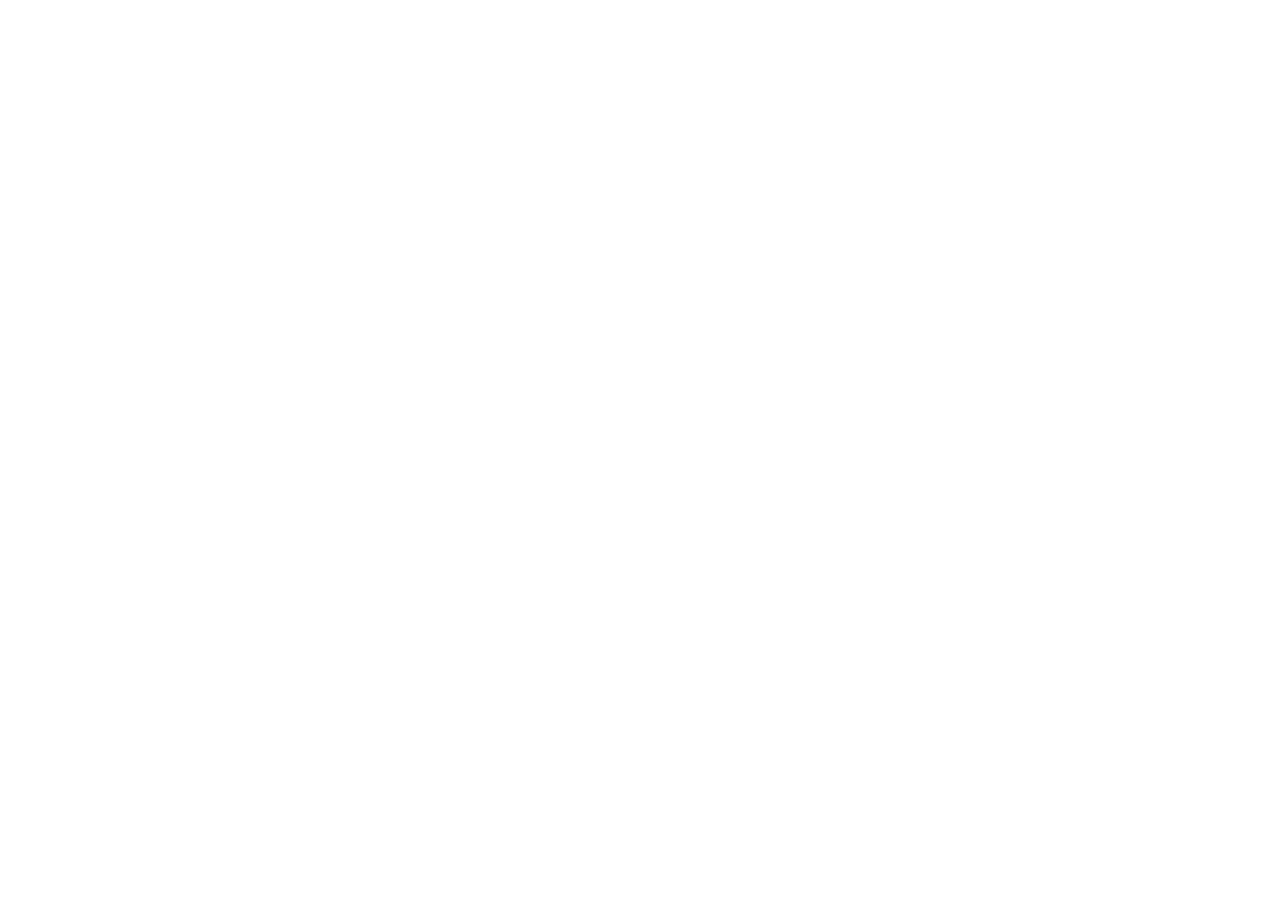
==== watchlist.html @ ec7f51c3 "Add initial files for movie watchlist" ====
<!DOCTYPE html>
<html lang="en">
<head>
    <meta charset="UTF-8">
    <meta http-equiv="X-UA-Compatible" content="IE=edge">
    <meta name="viewport" content="width=device-width, initial-scale=1.0">
    <title>Movie Watchlist - Watchlist</title>
    <link rel="preconnect" href="https://fonts.googleapis.com">
    <link rel="preconnect" href="https://fonts.gstatic.com" crossorigin>
    <link href="https://fonts.googleapis.com/css2?family=Inter:wght@400;500;700;900&display=swap" rel="stylesheet">
    <link rel="stylesheet" href="css/reset.css">
    <link rel="stylesheet" href="css/style.css">
</head>
<body>
    <!-- SETUP MARKUP STRUCTURE -->
    <script src="js/app.js"></script>
</body>
</html>
---- css/style.css ----
/* General Styles */
* {
    margin: 0;
    padding: 0;
    box-sizing: border-box;
}

html {
    font-size: 10px;
}

body {
    font-family: 'Inter', sans-serif;
}
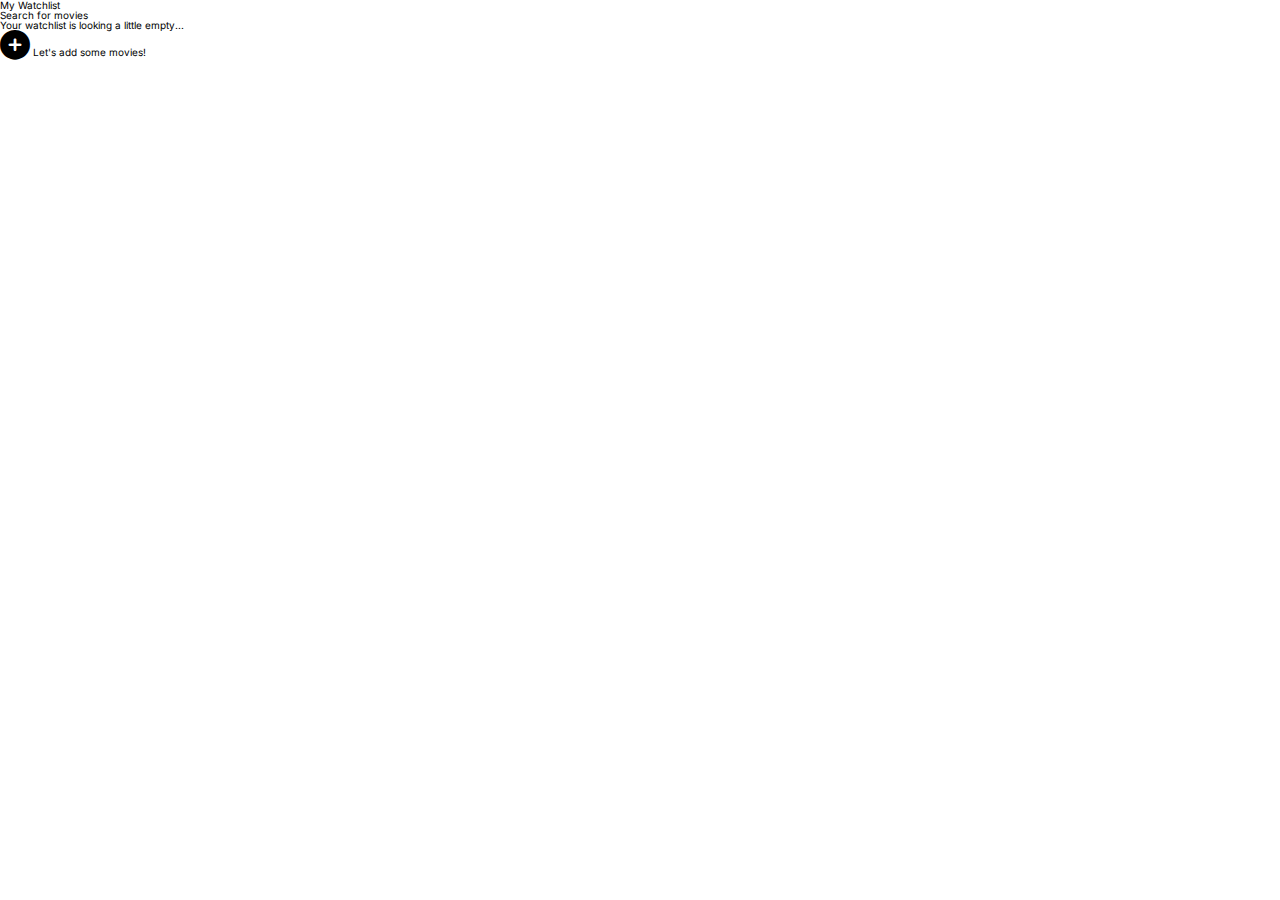
==== commit 15eae14e: "Add markup to index and watchlist pages. Include font-awesome library" ====
--- a/watchlist.html
+++ b/watchlist.html
@@ -8,11 +8,22 @@
     <link rel="preconnect" href="https://fonts.googleapis.com">
     <link rel="preconnect" href="https://fonts.gstatic.com" crossorigin>
     <link href="https://fonts.googleapis.com/css2?family=Inter:wght@400;500;700;900&display=swap" rel="stylesheet">
+    <link rel="stylesheet" href="https://cdnjs.cloudflare.com/ajax/libs/font-awesome/6.0.0/css/all.min.css">
     <link rel="stylesheet" href="css/reset.css">
     <link rel="stylesheet" href="css/style.css">
 </head>
-<body>
-    <!-- SETUP MARKUP STRUCTURE -->
-    <script src="js/app.js"></script>
-</body>
+    <body>
+        <div class="container">
+            <header class="section-header">
+                <h1 class="section-title">My Watchlist</h1>
+                <p class="section-watchlist">Search for movies</p>
+            </header>
+            <section class="watchlist-results">
+                <!-- Watchlist will get displayed here -->
+                <p class="watchlist-text">Your watchlist is looking a little empty...</p>
+                <p><i class="fa-solid fa-circle-plus fa-3x"></i> Let's add some movies!</p>
+            </section>
+        </div>
+        <script src="js/app.js"></script>
+    </body>
 </html>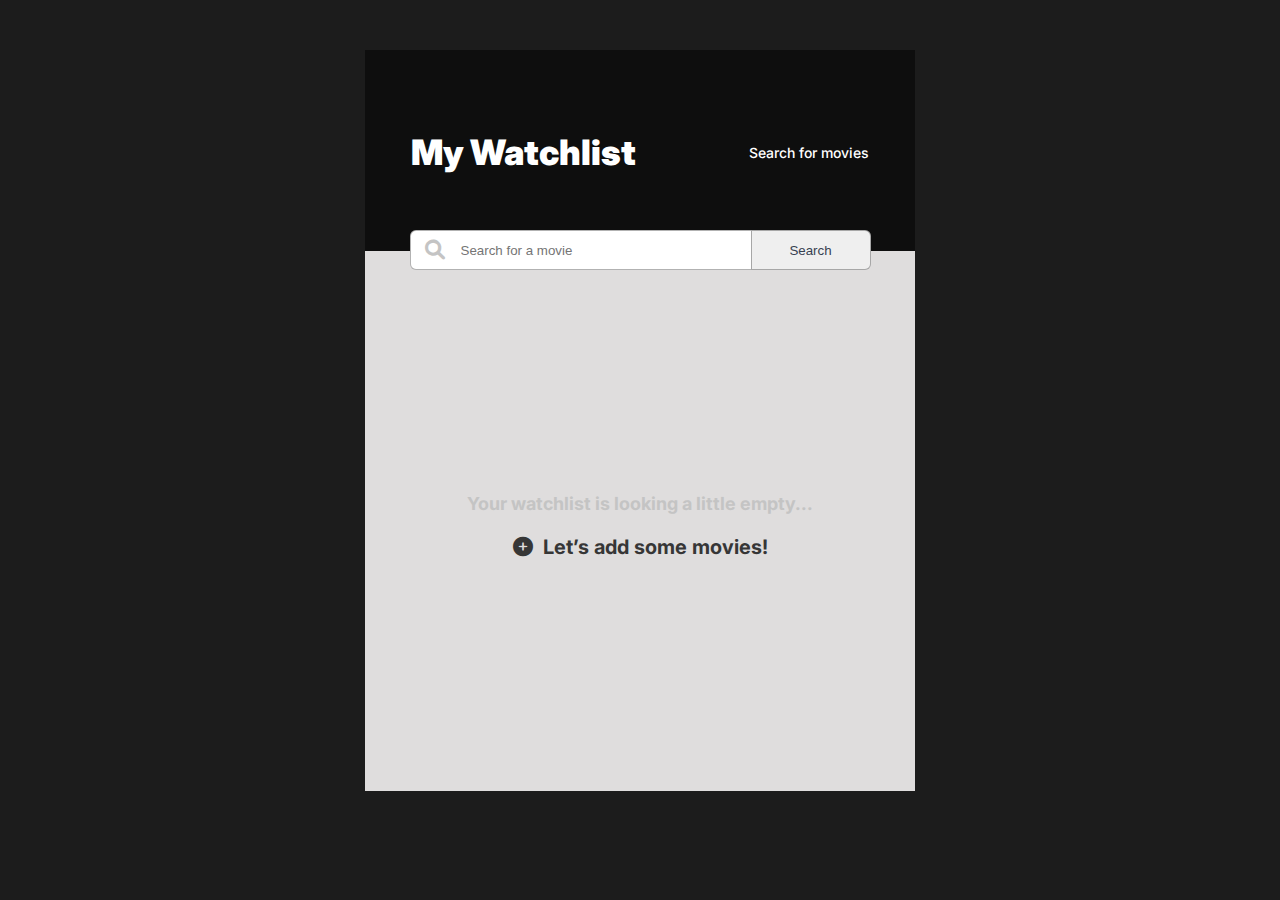
==== commit 05b8672e: "Add markup and styling for watchlist default state" ====
--- a/watchlist.html
+++ b/watchlist.html
@@ -18,10 +18,17 @@
                 <h1 class="section-title">My Watchlist</h1>
                 <p class="section-watchlist">Search for movies</p>
             </header>
-            <section class="watchlist-results">
-                <!-- Watchlist will get displayed here -->
-                <p class="watchlist-text">Your watchlist is looking a little empty...</p>
-                <p><i class="fa-solid fa-circle-plus fa-3x"></i> Let's add some movies!</p>
+            <section class="section-search">
+                <form action="/" method="POST">
+                    <i class="fa-solid fa-magnifying-glass fa-2x"></i>
+                    <input type="text" placeholder="Search for a movie">
+                    <button type="submit">Search</button>
+                </form>
+            </section>
+            <section class="section-results">
+                <span class="fa-film-text">Your watchlist is looking a little empty...</span>
+                <p class="section-text"><i class="fa-solid fa-circle-plus"></i>Let’s add some movies!</p>
+                <!-- Search Results Will get Displayed Here -->
             </section>
         </div>
         <script src="js/app.js"></script>
--- a/css/style.css
+++ b/css/style.css
@@ -1,4 +1,13 @@
 /* General Styles */
+:root {
+    --background: #1C1C1C;
+    --primary-gray: #DFDDDD;
+    --secondary-gray: #c4c4c4;
+    --button-color: #374151;
+    --section-text: #363636;
+    --white: #ffffff;
+}
+
 * {
     margin: 0;
     padding: 0;
@@ -11,4 +20,110 @@
 
 body {
     font-family: 'Inter', sans-serif;
+    font-size: 1rem;
+    background: var(--background)
+}
+
+.section-header {
+    background-image: url(../images/header_background.png);
+    background-size: cover;
+    background-repeat: no-repeat;
+    background-color: #0E0E0E;
+    padding: 8.5em 4.6em;
+    display: flex;
+    justify-content: space-between;
+    align-items: center;
+}
+
+/* Layout Styles */ 
+.container {
+    max-width: 55em;
+    width: 90%;
+    margin: 0 auto;
+    padding-top: 5em;
+    min-height: 100vh;
+}
+
+.section-search {
+    display: flex;
+    justify-content: center;
+    margin-top: -25px;
+}
+
+.section-search input {
+    width: 25.65em;
+    border-top-left-radius: 6px;
+    border-bottom-left-radius: 6px;
+    margin-right: -4px;
+    padding-left: 50px;
+    font-weight: 500;
+}
+
+.section-search button {
+    width: 9em;
+    border-top-right-radius: 6px;
+    border-bottom-right-radius: 6px;
+    color: var(--button-color);
+}
+
+.section-search input,
+.section-search button {
+    height: 3em;
+    border: 0.5px solid rgba(0, 0, 0, .3);
+}
+
+.section-results {
+    background: var(--primary-gray);
+    min-height: 60vh;
+    display: flex;
+    flex-direction: column;
+    justify-content: center;
+    align-items: center;
+    margin-top: -19px;
+}
+
+/* Typography Styles */
+.section-title,
+.section-watchlist {
+    color: var(--white);
+}
+
+.section-title {
+    font-size: 3.5rem;
+    font-weight: 900;
+}
+
+.section-watchlist {
+    font-size: 1.4rem;
+    font-weight: 500;
+}
+
+.fa-film-text {
+    font-size: 1.8rem;
+    font-weight: 700;
+    color: var(--secondary-gray);
+    margin-top: 0.5em;
+}
+
+.section-text {
+    font-size: 2rem;
+    font-weight: 700;
+    color: var(--section-text);
+    margin-top: 1.2em;
+}
+
+/* Icon Styling */
+.fa-film,
+.fa-magnifying-glass {
+    color: var(--secondary-gray)
+}
+
+.fa-magnifying-glass {
+    position: absolute;
+    margin-top: 10px;
+    margin-left: 15px;
+}
+
+.fa-circle-plus {
+    margin-right: 0.5em;
 }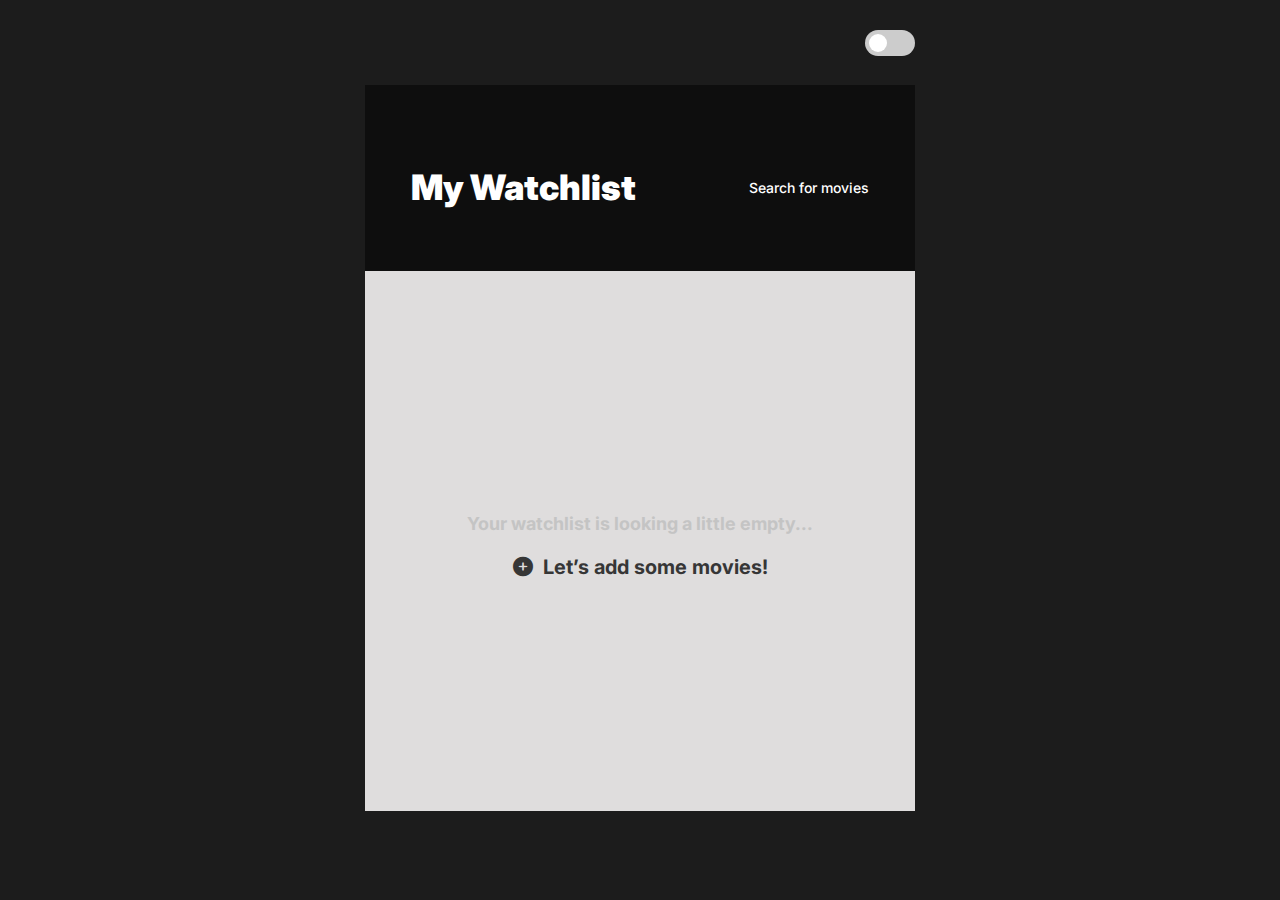
==== commit bb901492: "Setup base styling and javascript for dark-mode feature" ====
--- a/watchlist.html
+++ b/watchlist.html
@@ -14,21 +14,22 @@
 </head>
     <body>
         <div class="container">
+            <div class="toggle-wrapper dark-mode">
+                <label class="switch">
+                    <input id="dark-mode-toggle" type="checkbox">
+                    <span class="slider round"></span>
+                </label>
+            </div>
             <header class="section-header">
                 <h1 class="section-title">My Watchlist</h1>
-                <p class="section-watchlist">Search for movies</p>
+                <a href="index.html" class="section-watchlist">Search for movies</a>
             </header>
-            <section class="section-search">
-                <form action="/" method="POST">
-                    <i class="fa-solid fa-magnifying-glass fa-2x"></i>
-                    <input type="text" placeholder="Search for a movie">
-                    <button type="submit">Search</button>
-                </form>
-            </section>
-            <section class="section-results">
-                <span class="fa-film-text">Your watchlist is looking a little empty...</span>
-                <p class="section-text"><i class="fa-solid fa-circle-plus"></i>Let’s add some movies!</p>
-                <!-- Search Results Will get Displayed Here -->
+            <section class="watchlist-wrapper">
+                <div class="watchlist-results">
+                    <span class="fa-film-text">Your watchlist is looking a little empty...</span>
+                    <p class="section-text"><i class="fa-solid fa-circle-plus"></i>Let’s add some movies!</p>
+                    <!-- Search Results Will get Displayed Here -->
+                </div>
             </section>
         </div>
         <script src="js/app.js"></script>
--- a/css/style.css
+++ b/css/style.css
@@ -5,6 +5,9 @@
     --secondary-gray: #c4c4c4;
     --button-color: #374151;
     --section-text: #363636;
+    --details-text: #111827;
+    --search-result-text: #6B7280;
+    --star: #FEC654;
     --white: #ffffff;
 }
 
@@ -40,14 +43,17 @@
     max-width: 55em;
     width: 90%;
     margin: 0 auto;
-    padding-top: 5em;
+    padding-top: 8.5em;
     min-height: 100vh;
+    position: relative;
 }
 
 .section-search {
     display: flex;
     justify-content: center;
     margin-top: -25px;
+    position: relative;
+    z-index: 10;
 }
 
 .section-search input {
@@ -64,6 +70,7 @@
     border-top-right-radius: 6px;
     border-bottom-right-radius: 6px;
     color: var(--button-color);
+    cursor: pointer;
 }
 
 .section-search input,
@@ -72,13 +79,102 @@
     border: 0.5px solid rgba(0, 0, 0, .3);
 }
 
-.section-results {
+.section-results, .watchlist-results {
     background: var(--primary-gray);
     min-height: 60vh;
     display: flex;
     flex-direction: column;
     justify-content: center;
     align-items: center;
+}
+
+/* Search Result */
+.search-result,
+.watchlist-item {
+    display: flex;
+    padding: 2.159em 0;
+    width: 46.2em;
+    border-bottom: 1px solid rgba(0, 0, 0, .1);
+}
+
+.search-result:first-child {
+    margin-top: 4.4em;
+}
+
+.watchlist-item:first-child {
+    margin-top: 2em;
+}
+
+.search-result:last-child,
+.watchlist-item:last-child {
+    border-bottom: none;
+}
+
+.search-result-img img,
+.watchlist-item-img img {
+    width: 9.9em;
+    height: 14.741em;
+}
+
+.search-result-title-wrapper,
+.watchlist-item-title-wrapper {
+    display: flex;
+    margin-bottom: 1.3em;
+    align-items: center;
+    position: relative;
+}
+
+.search-result-details-wrapper,
+.watchlist-item-details-wrapper {
+    display: flex;
+    justify-content: flex-start;
+    margin-bottom: 1.2em;
+}
+
+.search-result-rating,
+.watchlist-item-rating {
+    position: absolute;
+    right: 0;
+    top: 0;
+}
+
+.search-result-details-wrapper .duration,
+.search-result-details-wrapper .genre,
+.search-result-details-wrapper .watchlist-btn,
+.watchlist-item-details-wrapper .duration,
+.watchlist-item-details-wrapper .genre,
+.watchlist-item-details-wrapper .watchlist-btn {
+    font-size: 1.2em;
+    color: var(--details-text);
+}
+
+.search-result-details-wrapper .duration,
+.watchlist-item-details-wrapper .duration,
+.search-result-details-wrapper .genre,
+.watchlist-item-details-wrapper .genre {
+    margin-right: 1.9em;
+}
+
+.search-result-details-wrapper .watchlist-btn .fa-circle-plus {
+    margin-right: 0.3em;
+    cursor: pointer;
+}
+
+.search-result-description,
+.watchlist-item-description {
+    margin-left: 2.1em;
+}
+
+.search-result-text,
+.watchlist-item-text {
+    color: var(--search-result-text);
+    font-size: 1.4rem;
+    line-height: 1.6;
+}
+
+.section-results-wrapper,
+.watchlist-wrapper {
+    height: 60em;
     margin-top: -19px;
 }
 
@@ -96,11 +192,22 @@
 .section-watchlist {
     font-size: 1.4rem;
     font-weight: 500;
-}
-
+    text-decoration: none;
+}
+
+.search-result-title,
+.watchlist-item-title,
 .fa-film-text {
     font-size: 1.8rem;
     font-weight: 700;
+}
+
+.search-result-title,
+.watchlist-item-title {
+    margin-right: 0.8em;
+}
+
+.fa-film-text {
     color: var(--secondary-gray);
     margin-top: 0.5em;
 }
@@ -124,6 +231,85 @@
     margin-left: 15px;
 }
 
-.fa-circle-plus {
+.fa-circle-plus,
+.fa-circle-minus {
     margin-right: 0.5em;
-}+}
+
+.fa-star {
+    margin-right: 0.5em;
+    color: var(--star);
+}
+
+/* Toggle Dark Mode */
+.toggle-wrapper {
+    display: flex;
+    flex-direction: column;
+    align-items: center;
+    position: absolute;
+    right: 0;
+    top: 30px;
+}
+
+/* The switch - the box around the slider */
+.switch {
+    position: relative;
+    display: inline-block;
+    width: 50px;
+    height: 26px;
+  }
+  
+  /* Hide default HTML checkbox */
+  .switch input {
+    opacity: 0;
+    width: 0;
+    height: 0;
+  }
+  
+  /* The slider */
+  .slider {
+    position: absolute;
+    cursor: pointer;
+    top: 0;
+    left: 0;
+    right: 0;
+    bottom: 0;
+    background-color: #ccc;
+    -webkit-transition: .4s;
+    transition: .4s;
+  }
+  
+  .slider:before {
+    position: absolute;
+    content: "";
+    height: 18px;
+    width: 18px;
+    left: 4px;
+    bottom: 4px;
+    background-color: white;
+    -webkit-transition: .4s;
+    transition: .4s;
+  }
+  
+  input:checked + .slider {
+    background-color: #2196F3;
+  }
+  
+  input:focus + .slider {
+    box-shadow: 0 0 1px #2196F3;
+  }
+  
+  input:checked + .slider:before {
+    -webkit-transform: translateX(26px);
+    -ms-transform: translateX(26px);
+    transform: translateX(26px);
+  }
+  
+  /* Rounded sliders */
+  .slider.round {
+    border-radius: 34px;
+  }
+  
+  .slider.round:before {
+    border-radius: 50%;
+  }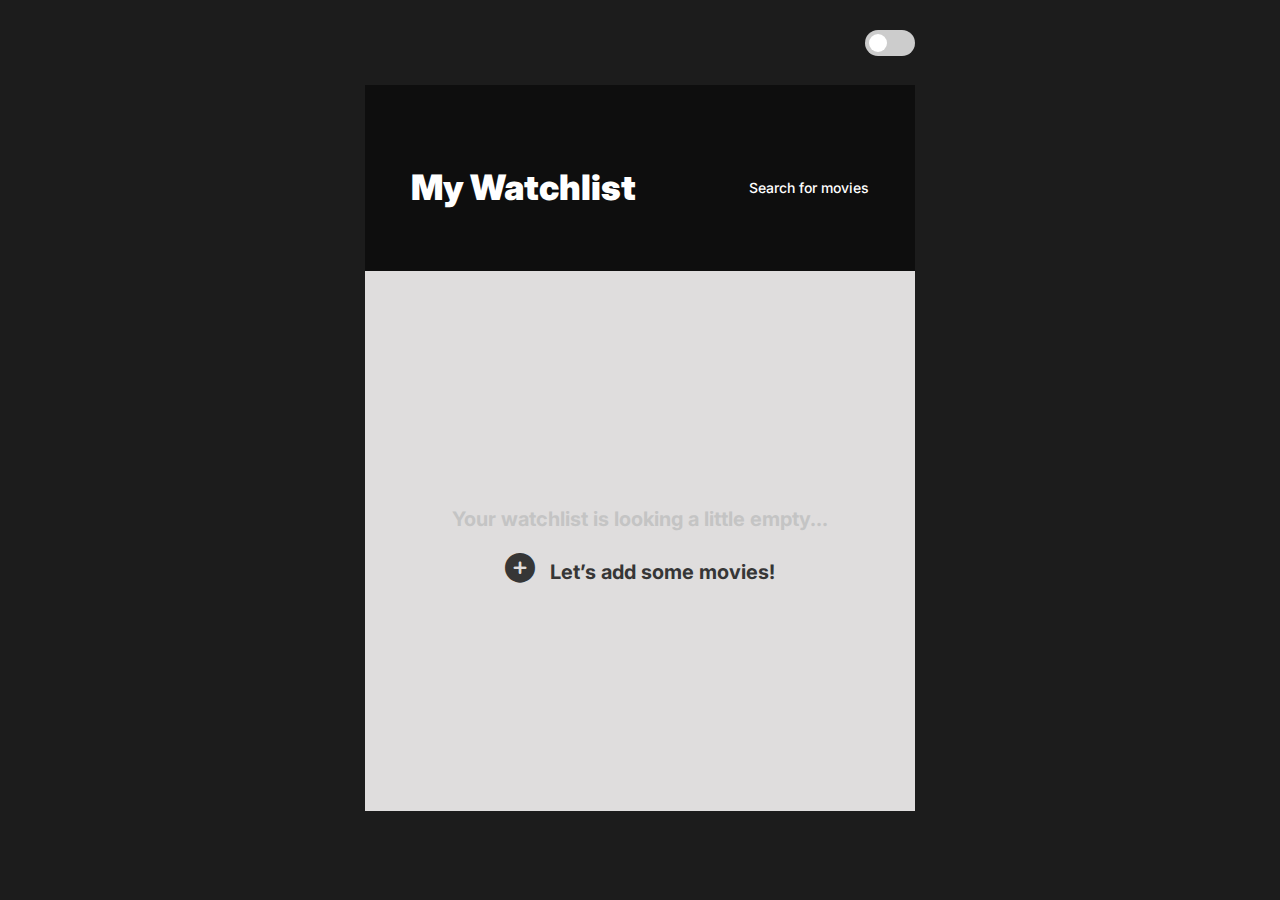
==== commit 327750e4: "Fix responsive issues on smaller screens" ====
--- a/watchlist.html
+++ b/watchlist.html
@@ -27,7 +27,7 @@
             <section class="watchlist-wrapper">
                 <div class="watchlist-results">
                     <span class="fa-film-text">Your watchlist is looking a little empty...</span>
-                    <p class="section-text"><i class="fa-solid fa-circle-plus"></i>Let’s add some movies!</p>
+                    <a href="index.html" class="section-text"><i class="fa-solid fa-circle-plus"></i>Let’s add some movies!</a>
                     <!-- Search Results Will get Displayed Here -->
                 </div>
             </section>
--- a/css/style.css
+++ b/css/style.css
@@ -128,14 +128,8 @@
 .watchlist-item-details-wrapper {
     display: flex;
     justify-content: flex-start;
+    align-items: center;
     margin-bottom: 1.2em;
-}
-
-.search-result-rating,
-.watchlist-item-rating {
-    position: absolute;
-    right: 0;
-    top: 0;
 }
 
 .search-result-details-wrapper .duration,
@@ -144,8 +138,9 @@
 .watchlist-item-details-wrapper .duration,
 .watchlist-item-details-wrapper .genre,
 .watchlist-item-details-wrapper .watchlist-btn {
-    font-size: 1.2em;
+    font-size: 1.4em;
     color: var(--details-text);
+    line-height: 1.3;
 }
 
 .search-result-details-wrapper .duration,
@@ -178,6 +173,21 @@
     margin-top: -19px;
 }
 
+.watchlist-add-btn,
+.watchlist-remove-btn {
+    display: flex;
+    align-items: center;
+    font-size: 1.4rem;
+}
+
+.watchlist-add-btn .fa-circle-plus:hover,
+.watchlist-remove-btn .fa-circle-minus:hover,
+.watchlist-add-btn .fa-circle-plus:focus,
+.watchlist-remove-btn .fa-circle-minus:focus {
+    color: var(--star);
+    cursor: pointer;
+}
+
 /* Typography Styles */
 .section-title,
 .section-watchlist {
@@ -197,8 +207,9 @@
 
 .search-result-title,
 .watchlist-item-title,
-.fa-film-text {
-    font-size: 1.8rem;
+.fa-film-text,
+.error-text {
+    font-size: 2rem;
     font-weight: 700;
 }
 
@@ -207,7 +218,8 @@
     margin-right: 0.8em;
 }
 
-.fa-film-text {
+.fa-film-text,
+.error-text {
     color: var(--secondary-gray);
     margin-top: 0.5em;
 }
@@ -217,6 +229,20 @@
     font-weight: 700;
     color: var(--section-text);
     margin-top: 1.2em;
+    text-decoration: none;
+}
+
+.search-result-rating,
+.watchlist-item-rating {
+    font-size: 1.4rem;
+    display: flex;
+}
+
+.section-watchlist:hover, 
+.section-watchlist:focus,
+.section-text:hover,
+.section-text:focus {
+    text-decoration: underline;
 }
 
 /* Icon Styling */
@@ -234,10 +260,12 @@
 .fa-circle-plus,
 .fa-circle-minus {
     margin-right: 0.5em;
+    font-size: 1.5em;
 }
 
 .fa-star {
     margin-right: 0.5em;
+    margin-bottom: 0.5em;
     color: var(--star);
 }
 
@@ -312,4 +340,68 @@
   
   .slider.round:before {
     border-radius: 50%;
+  }
+
+  /* Media Queries */
+  @media(max-width: 600px) {
+    .section-header {
+        padding: 8.5em 4.6em;
+        flex-direction: column;
+        position: relative;
+    }
+
+    .section-watchlist {
+        line-height: 4;
+        position: absolute;
+        bottom: 30px;
+    }
+
+    .search-result, .watchlist-item {
+        flex-direction: column;
+        padding: 2.159em 2.5em;
+        align-items: center;
+        text-align: center;
+        width: 95%;
+    }
+
+    .search-result-img img, .watchlist-item-img img {
+        width: 15.5em;
+        height: 20em;
+        margin-bottom: 2em;
+    }
+
+    .search-result-title-wrapper, 
+    .watchlist-item-title-wrapper {
+      align-items: center;
+      justify-content: center;
+      position: relative;
+  }
+  
+    .search-result-details-wrapper, 
+    .watchlist-item-details-wrapper {
+        justify-content: center;
+        margin-bottom: 1.2em;
+    }
+
+    .search-result-details-wrapper .duration, 
+    .watchlist-item-details-wrapper .duration, 
+    .search-result-details-wrapper .genre, 
+    .watchlist-item-details-wrapper .genre,
+    .watchlist-add-btn {
+        line-height: 1.3;
+    }
+
+    .section-search input {
+        width: 20.65em;
+    }
+
+    .section-search button {
+        width: 6em;
+    }
+  }
+
+  @media (max-width: 450px) {
+    .section-search input {
+        width: unset;
+    }
   }